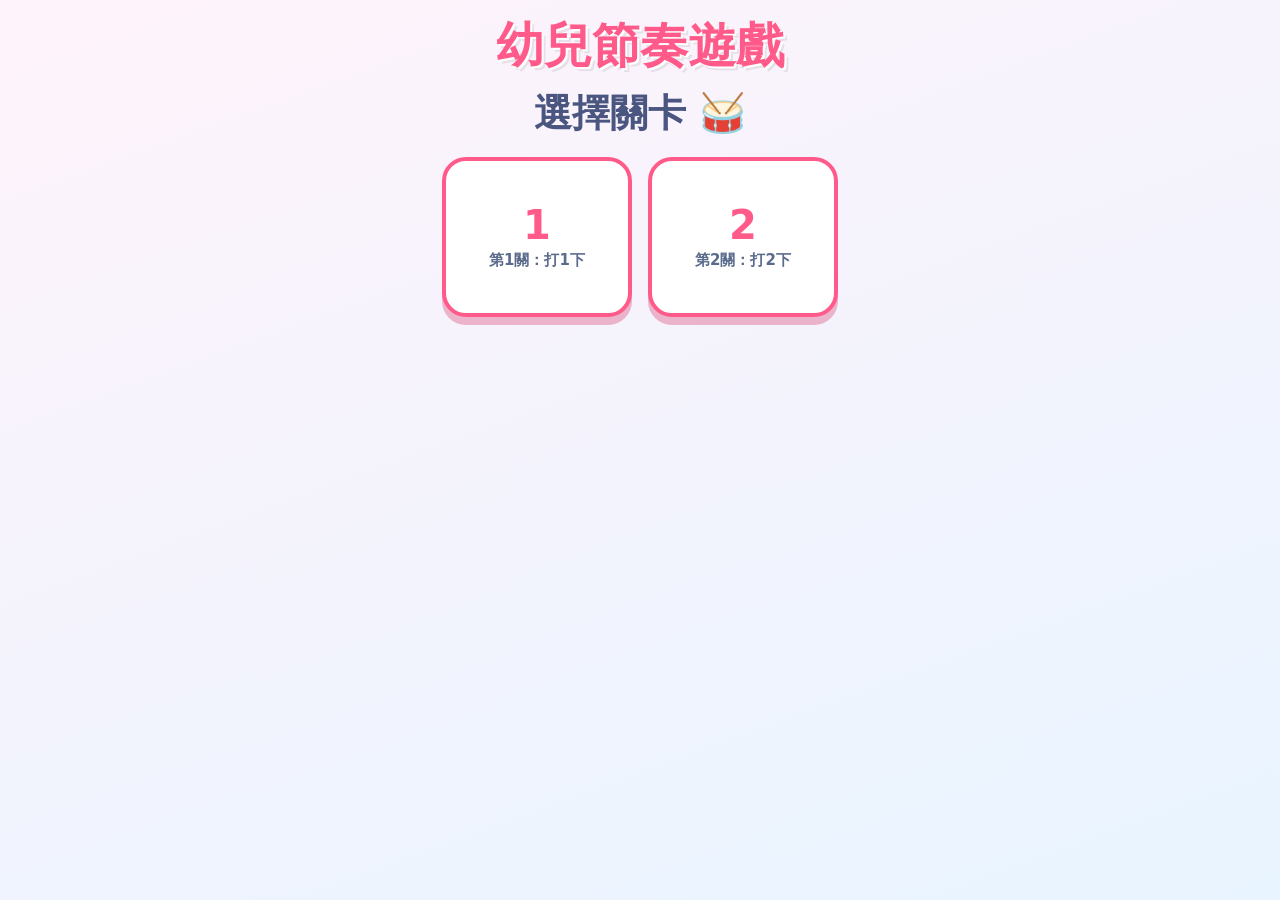
==== index.html @ 864e2a16 "修第二關麥克風沒訊號:resume 時喚醒被suspend的AudioContext、串流死掉就重開;加重連麥克風按鈕" ====
<!DOCTYPE html>
<html lang="zh-Hant">
<head>
  <meta charset="UTF-8" />
  <meta name="viewport" content="width=device-width, initial-scale=1.0, maximum-scale=1.0, user-scalable=no" />
  <title>幼兒節奏遊戲</title>
  <link rel="stylesheet" href="./css/style.css" />
</head>
<body>
  <canvas id="fxCanvas"></canvas>
  <div id="winBanner" hidden>🎉 太棒了！🎉</div>
  <div id="app">
    <h1 id="title">幼兒節奏遊戲</h1>
    <p id="hint">看到音符，打1下鼓！</p>

    <div id="levelMenu" hidden>
      <h2 class="menu-title">選擇關卡 🥁</h2>
      <div id="levelList"></div>
    </div>

    <div id="charPicker" class="char-picker"></div>

    <div id="stage" class="stage">
      <canvas id="noteCanvas" width="560" height="160"></canvas>
      <div id="face"></div>
      <div id="status">按「開始遊戲」，然後打1下鼓</div>
      <div class="meter">
        <div id="meterFill"></div>
        <div id="threshMark" title="打鼓超過這條線就會觸發"></div>
      </div>
      <div class="stage-btns">
        <button id="retryBtn" hidden>再玩1次</button>
        <button id="nextBtn" hidden>下一關 →</button>
      </div>
    </div>

    <div class="controls">
      <div class="sens-row">
        <span>不靈敏</span>
        <input id="sensitivity" type="range" min="0" max="1" step="0.01" value="0" />
        <span>很靈敏</span>
      </div>
      <button id="startBtn">開始遊戲</button>
      <div class="mini-row">
        <button id="menuBtn" type="button" class="mini-btn">☰ 選關</button>
        <button id="reconnectBtn" type="button" class="mini-btn">🎤 重連麥克風</button>
        <button id="testCheerBtn" type="button" class="mini-btn">🔊 試聽歡呼</button>
      </div>
    </div>

    <pre id="debug" hidden>診斷：尚未開始</pre>
  </div>

  <script type="module" src="./js/main.js"></script>
</body>
</html>
---- css/style.css ----
:root {
  --pink: #ff5a8a;
  --yellow: #ffd23f;
  --green: #3ddc97;
  --blue: #5b9bff;
  --bg1: #fff3fb;
  --bg2: #e8f4ff;
}

* { box-sizing: border-box; margin: 0; padding: 0; }

html, body {
  min-height: 100%;
  font-family: "PingFang TC", "Microsoft JhengHei", system-ui, sans-serif;
  background: linear-gradient(160deg, var(--bg1), var(--bg2));
  overflow-x: hidden;
  overflow-y: scroll;         /* 一律顯示捲軸，內容太高時才能上下捲 */
  user-select: none;
  -webkit-user-select: none;
}

#app {
  min-height: 100vh;
  display: flex;
  flex-direction: column;
  align-items: center;
  justify-content: flex-start; /* 從最上面開始排，內容再高也不會把標題頂出畫面外 */
  position: relative;
  padding: 14px 0 28px;
}

#title {
  font-size: clamp(28px, 5vw, 48px);
  color: var(--pink);
  text-shadow: 2px 2px 0 #fff, 4px 4px 0 rgba(0,0,0,.08);
  margin-bottom: 10px;
}

#hint {
  font-size: clamp(16px, 2.5vw, 22px);
  color: #6b7aa0;
  margin-bottom: 18px;
}

.stage {
  position: relative;
  width: min(90vw, 640px);
  background: #fff;
  border-radius: 32px;
  padding: 18px;
  box-shadow: 0 12px 40px rgba(120, 120, 200, .18);
  display: flex;
  flex-direction: column;
  align-items: center;
  gap: 8px;
  transition: transform .15s, box-shadow .3s;
}

/* 譜面 */
#noteCanvas {
  width: 100%;
  max-width: 560px;
  height: 110px;
  background: #f7f9ff;
  border-radius: 20px;
}

/* 角色圖 */
#face {
  width: clamp(100px, 16vw, 150px);
  height: clamp(120px, 19vw, 175px);
  line-height: 1;
  transition: transform .2s;
}
.char-media { display: block; width: 100%; height: 100%; object-fit: contain; }
/* 淡陰影，讓白色角色(如兔子)在淺背景上也看得清楚 */
img.char-media { filter: drop-shadow(0 3px 4px rgba(80, 80, 130, .28)); }
.char-emoji {
  display: flex; align-items: center; justify-content: center;
  height: 100%;
  font-size: clamp(110px, 22vw, 180px);
}

.stage.hitOnce #face { transform: scale(1.1) rotate(-6deg); }
/* 過關：舞台彩色閃爍 + 拉炮蹦跳，熱鬧一點 */
.stage.pass { animation: winGlow .55s ease-in-out infinite alternate; }
.stage.pass #face { animation: pop .5s ease, partyPulse .7s ease-in-out .5s infinite; }
@keyframes winGlow {
  from { box-shadow: 0 0 0 6px var(--green), 0 0 45px rgba(61,220,151,.55); }
  to   { box-shadow: 0 0 0 11px var(--yellow), 0 0 75px rgba(255,210,63,.85); }
}
@keyframes partyPulse {
  0%,100% { transform: scale(1) rotate(0); }
  50%     { transform: scale(1.18) rotate(6deg); }
}
.stage.fail  { box-shadow: 0 0 0 6px var(--pink), 0 12px 40px rgba(255,90,138,.35); }
.stage.fail  #face { animation: shake .5s ease; }
.stage.fail  .char-media { filter: grayscale(.5) opacity(.85); }

@keyframes pop { 0%{transform:scale(.6)} 60%{transform:scale(1.25)} 100%{transform:scale(1)} }
@keyframes shake { 0%,100%{transform:translateX(0)} 25%{transform:translateX(-12px)} 75%{transform:translateX(12px)} }

#status {
  font-size: clamp(20px, 3.2vw, 30px);
  font-weight: 800;
  color: #4a5680;
  min-height: 1.4em;
}

/* 音量條 */
.meter {
  position: relative;
  width: 100%;
  max-width: 560px;
  height: 18px;
  background: #eef1fa;
  border-radius: 10px;
  overflow: hidden;
}
#meterFill {
  height: 100%;
  width: 0%;
  background: linear-gradient(90deg, var(--green), var(--yellow), var(--pink));
  transition: width .05s linear;
}
/* 觸發線：音量條超過它就會觸發 */
#threshMark {
  position: absolute;
  top: -3px;
  bottom: -3px;
  left: 50%;
  width: 3px;
  background: #2b3a67;
  border-radius: 2px;
}
#threshMark::after {
  content: "打到這";
  position: absolute;
  top: -18px;
  left: 50%;
  transform: translateX(-50%);
  font-size: 11px;
  color: #2b3a67;
  white-space: nowrap;
}
/* 偵測到一下 → 整個舞台閃一下 */
.stage.flash { box-shadow: 0 0 0 8px var(--yellow), 0 12px 40px rgba(255,210,63,.6); }

.controls {
  display: flex;
  flex-direction: column;
  align-items: center;
  gap: 10px;
  margin-top: 8px;
}
.sens-row { display: flex; align-items: center; gap: 8px; color: #6b7aa0; font-size: 14px; }
input[type="range"] { width: 200px; }

button {
  font-size: clamp(20px, 3vw, 28px);
  font-weight: 800;
  color: #fff;
  background: var(--pink);
  border: none;
  border-radius: 999px;
  padding: 14px 40px;
  cursor: pointer;
  box-shadow: 0 6px 0 #d63e6e;
  transition: transform .08s;
}
button:active { transform: translateY(4px); box-shadow: 0 2px 0 #d63e6e; }
button:disabled { opacity: .6; cursor: default; }
#retryBtn { background: var(--blue); box-shadow: 0 6px 0 #3a72d6; }
#nextBtn { background: var(--green); box-shadow: 0 6px 0 #29b07a; }
#nextBtn:active { box-shadow: 0 2px 0 #29b07a; }
.stage-btns { display: flex; gap: 12px; flex-wrap: wrap; justify-content: center; }
.mini-btn {
  font-size: 15px; font-weight: 700;
  padding: 8px 18px;
  background: #eef1fa; color: #5b6b8c;
  box-shadow: 0 3px 0 #c7cfe6;
}

/* 關卡目錄 */
#levelMenu[hidden] { display: none; }
.menu-title {
  font-size: clamp(24px, 4vw, 38px);
  color: #4a5680;
  text-align: center;
  margin-bottom: 18px;
}
#levelList {
  display: flex;
  flex-wrap: wrap;
  gap: 16px;
  justify-content: center;
  max-width: min(92vw, 620px);
}
.level-card {
  all: unset;
  cursor: pointer;
  width: 150px;
  min-height: 120px;
  background: #fff;
  border: 4px solid var(--pink);
  border-radius: 24px;
  box-shadow: 0 8px 0 rgba(214, 62, 110, .35);
  display: flex;
  flex-direction: column;
  align-items: center;
  justify-content: center;
  gap: 6px;
  padding: 16px;
  transition: transform .1s;
}
.level-card:hover { transform: translateY(-3px); }
.level-card:active { transform: translateY(4px); box-shadow: 0 4px 0 rgba(214, 62, 110, .35); }
.level-card .lv-num {
  font-size: 40px;
  font-weight: 900;
  color: var(--pink);
  line-height: 1;
}
.level-card .lv-name { font-size: 15px; font-weight: 800; color: #5b6b8c; text-align: center; }

.mini-row { display: flex; gap: 10px; justify-content: center; flex-wrap: wrap; }

/* 角色選單 */
.char-picker {
  display: flex;
  gap: 10px;
  flex-wrap: wrap;
  justify-content: center;
  margin-bottom: 16px;
}
.char-btn {
  all: unset;
  cursor: pointer;
  display: flex;
  flex-direction: column;
  align-items: center;
  gap: 2px;
  padding: 8px 10px;
  background: #fff;
  border: 3px solid transparent;
  border-radius: 18px;
  box-shadow: 0 4px 12px rgba(120,120,200,.15);
  transition: transform .1s, border-color .15s;
}
.char-btn:hover { transform: translateY(-2px); }
.char-btn.active { border-color: var(--pink); }
.char-thumb { width: 46px; height: 46px; object-fit: contain; }
.char-thumb.char-emoji { font-size: 40px; height: 46px; }
.char-name { font-size: 13px; font-weight: 700; color: #5b6b8c; }

/* 診斷面板 */
#debug {
  margin-top: 14px;
  max-width: 90vw;
  font-size: 13px;
  line-height: 1.5;
  color: #3a4668;
  background: #ffffffcc;
  border: 1px dashed #b9c3e0;
  border-radius: 12px;
  padding: 8px 14px;
  white-space: pre-wrap;
  text-align: left;
}

/* 全螢幕彩帶 */
#fxCanvas {
  position: fixed;
  inset: 0;
  width: 100%;
  height: 100%;
  pointer-events: none;
}

/* 過關大字 */
#winBanner {
  position: fixed;
  top: 14%;
  left: 50%;
  transform: translateX(-50%);
  z-index: 50;
  pointer-events: none;
  font-size: clamp(40px, 9vw, 96px);
  font-weight: 900;
  color: #fff;
  text-shadow:
    0 0 0 #ff5a8a,
    3px 3px 0 #ffb03d,
    6px 6px 0 #3ddc97,
    9px 10px 24px rgba(0,0,0,.25);
  -webkit-text-stroke: 3px #ff5a8a;
  white-space: nowrap;
  animation: bannerIn .5s cubic-bezier(.2,1.5,.4,1), bannerWiggle 1s ease-in-out .5s infinite;
}
#winBanner[hidden] { display: none; }
@keyframes bannerIn {
  0%   { transform: translateX(-50%) scale(0) rotate(-15deg); }
  100% { transform: translateX(-50%) scale(1) rotate(0); }
}
@keyframes bannerWiggle {
  0%,100% { transform: translateX(-50%) scale(1) rotate(-3deg); }
  50%     { transform: translateX(-50%) scale(1.08) rotate(3deg); }
}
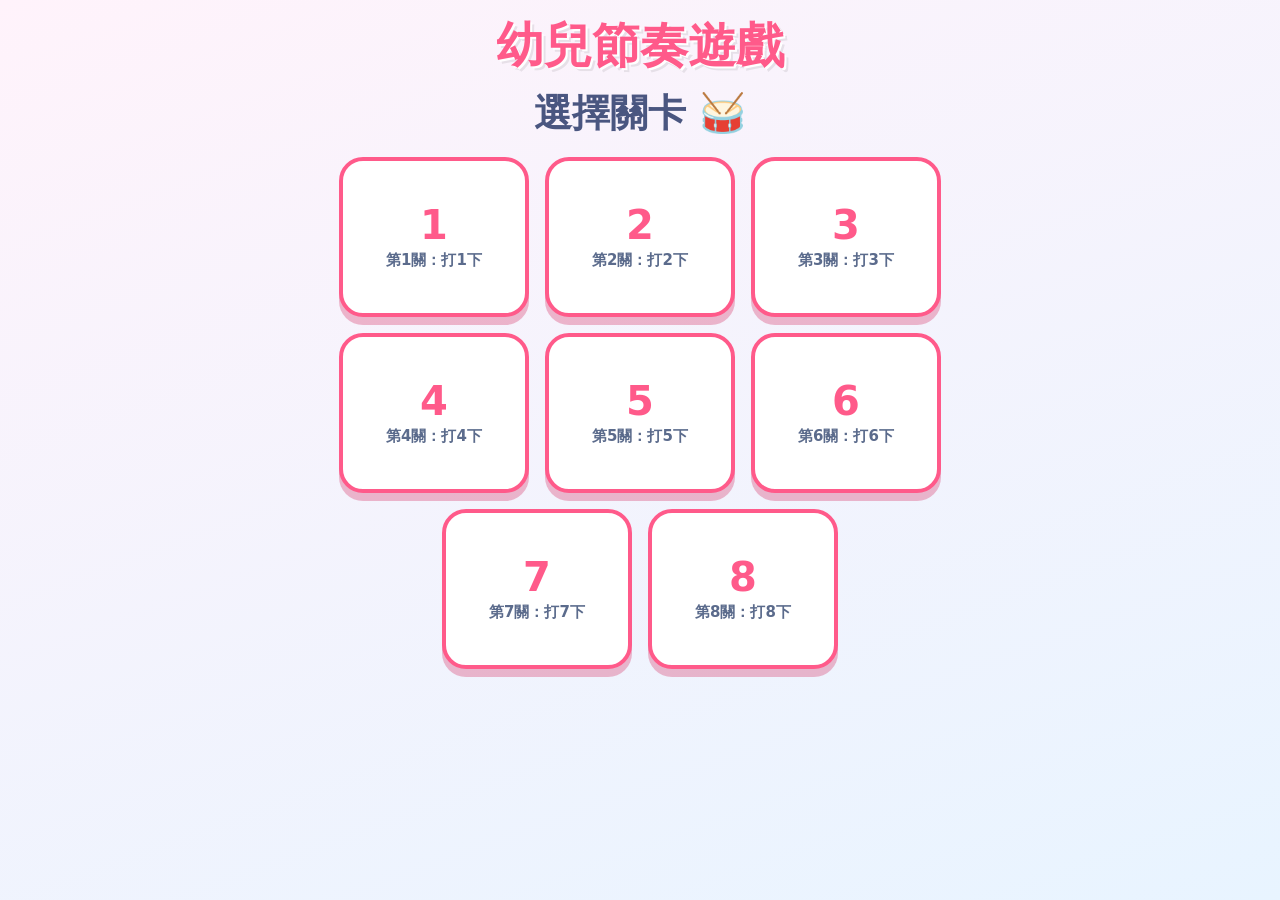
==== commit fca32292: "加 PWA:Service Worker離線快取+manifest+小鼓圖示+可加到主畫面(網路優先/離線用快取)" ====
--- a/index.html
+++ b/index.html
@@ -5,6 +5,12 @@
   <meta name="viewport" content="width=device-width, initial-scale=1.0, maximum-scale=1.0, user-scalable=no" />
   <title>幼兒節奏遊戲</title>
   <link rel="stylesheet" href="./css/style.css" />
+  <!-- PWA：可離線玩、可加到主畫面 -->
+  <link rel="manifest" href="./manifest.webmanifest" />
+  <meta name="theme-color" content="#ff5a8a" />
+  <link rel="apple-touch-icon" href="./icon-192.png" />
+  <meta name="apple-mobile-web-app-capable" content="yes" />
+  <meta name="apple-mobile-web-app-title" content="節奏遊戲" />
 </head>
 <body>
   <canvas id="fxCanvas"></canvas>
--- a/css/style.css
+++ b/css/style.css
@@ -65,23 +65,55 @@
   border-radius: 20px;
 }
 
-/* 角色圖 */
+/* 角色圖(可多隻並排＝該關要打幾下) */
 #face {
-  width: clamp(100px, 16vw, 150px);
-  height: clamp(120px, 19vw, 175px);
+  height: clamp(150px, 24vw, 215px);
+  max-width: 92vw;
+  display: flex;
+  gap: 8px;
+  align-items: flex-end;
+  justify-content: center;
   line-height: 1;
   transition: transform .2s;
 }
-.char-media { display: block; width: 100%; height: 100%; object-fit: contain; }
+/* 每隻：號碼牌在上、動物在下，直向排列不重疊 */
+.char-item {
+  position: relative;
+  height: 100%;
+  display: flex; flex-direction: column; align-items: center; justify-content: flex-end;
+  gap: 4px;
+}
+/* 兔子耳朵很高：號碼牌放兩耳之間、偏左(絕對定位覆在圖上) */
+/* 兔子圖縮小，上方留白給「全尺寸」號碼牌(跟其他動物一樣大)，放兩耳正上方、水平對齊兩耳間隙中心 */
+.char-item.char-rabbit .char-media { max-height: 72%; }
+.char-item.char-rabbit .char-num {
+  position: absolute;
+  top: 0;
+  left: 35%;
+  transform: translateX(-50%);
+}
+.char-media { display: block; flex: 1 1 auto; min-height: 0; height: auto; max-height: 100%; width: auto; max-width: clamp(90px, 15vw, 150px); object-fit: contain; }
+/* 號碼牌：每隻動物頭上寫自己是第幾隻 */
+.char-num {
+  flex-shrink: 0;
+  width: 44px;
+  height: 44px;
+  background: #fff;
+  border: 4px solid var(--pink);
+  border-radius: 8px;
+  display: flex; align-items: center; justify-content: center;
+  font-size: 28px; font-weight: 900; color: var(--pink);
+  box-shadow: 0 3px 6px rgba(0,0,0,.2);
+}
 /* 淡陰影，讓白色角色(如兔子)在淺背景上也看得清楚 */
 img.char-media { filter: drop-shadow(0 3px 4px rgba(80, 80, 130, .28)); }
 .char-emoji {
+  flex: 1 1 auto; min-height: 0;
   display: flex; align-items: center; justify-content: center;
-  height: 100%;
-  font-size: clamp(110px, 22vw, 180px);
-}
-
-.stage.hitOnce #face { transform: scale(1.1) rotate(-6deg); }
+  font-size: clamp(64px, 12vw, 120px);
+}
+
+/* 打到剛好那下不做任何變化，避免偷偷提示「打夠了」 */
 /* 過關：舞台彩色閃爍 + 拉炮蹦跳，熱鬧一點 */
 .stage.pass { animation: winGlow .55s ease-in-out infinite alternate; }
 .stage.pass #face { animation: pop .5s ease, partyPulse .7s ease-in-out .5s infinite; }
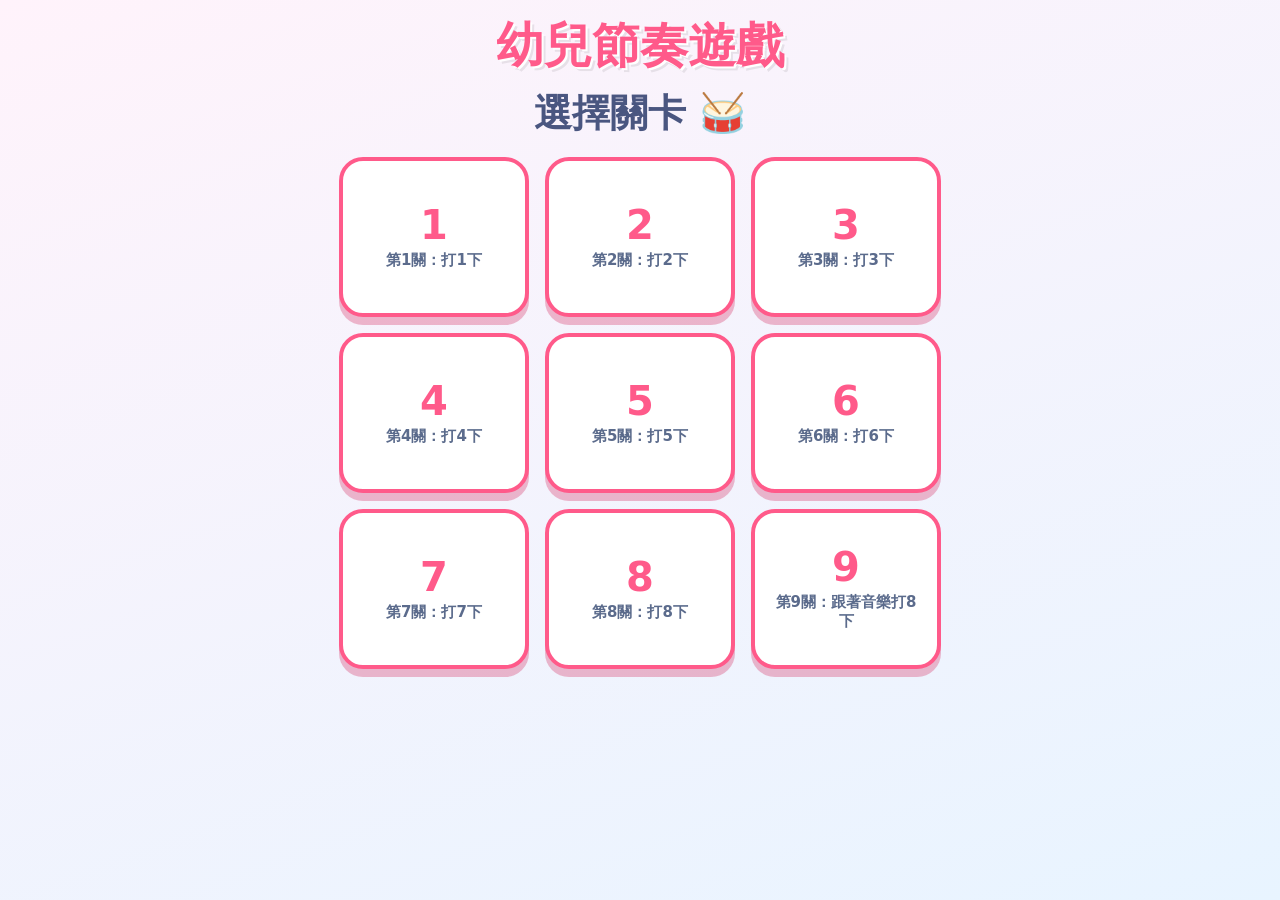
==== commit d1ce3519: "第9關跟拍模式:BPM10譜+合成音樂+半拍容許判定(每關可調)+預備拍倒數+拍點高亮 - mid2json:非鼓軌fallback、--tolerance/--music/--lead-in、最後一" ====
--- a/index.html
+++ b/index.html
@@ -27,6 +27,7 @@
     <div id="charPicker" class="char-picker"></div>
 
     <div id="stage" class="stage">
+      <div id="countdown" hidden></div>
       <canvas id="noteCanvas" width="560" height="160"></canvas>
       <div id="face"></div>
       <div id="status">按「開始遊戲」，然後打1下鼓</div>
--- a/css/style.css
+++ b/css/style.css
@@ -177,6 +177,24 @@
 }
 /* 偵測到一下 → 整個舞台閃一下 */
 .stage.flash { box-shadow: 0 0 0 8px var(--yellow), 0 12px 40px rgba(255,210,63,.6); }
+
+/* 跟拍關卡的預備拍倒數大字(蓋在舞台中央) */
+#countdown {
+  position: absolute;
+  inset: 0;
+  z-index: 20;
+  display: flex;
+  align-items: center;
+  justify-content: center;
+  pointer-events: none;
+  font-size: clamp(90px, 22vw, 200px);
+  font-weight: 900;
+  color: var(--blue);
+  text-shadow: 4px 4px 0 #fff, 8px 8px 0 rgba(0,0,0,.08);
+  animation: countPop .4s ease;
+}
+#countdown[hidden] { display: none; }
+@keyframes countPop { 0%{transform:scale(.4)} 70%{transform:scale(1.15)} 100%{transform:scale(1)} }
 
 .controls {
   display: flex;
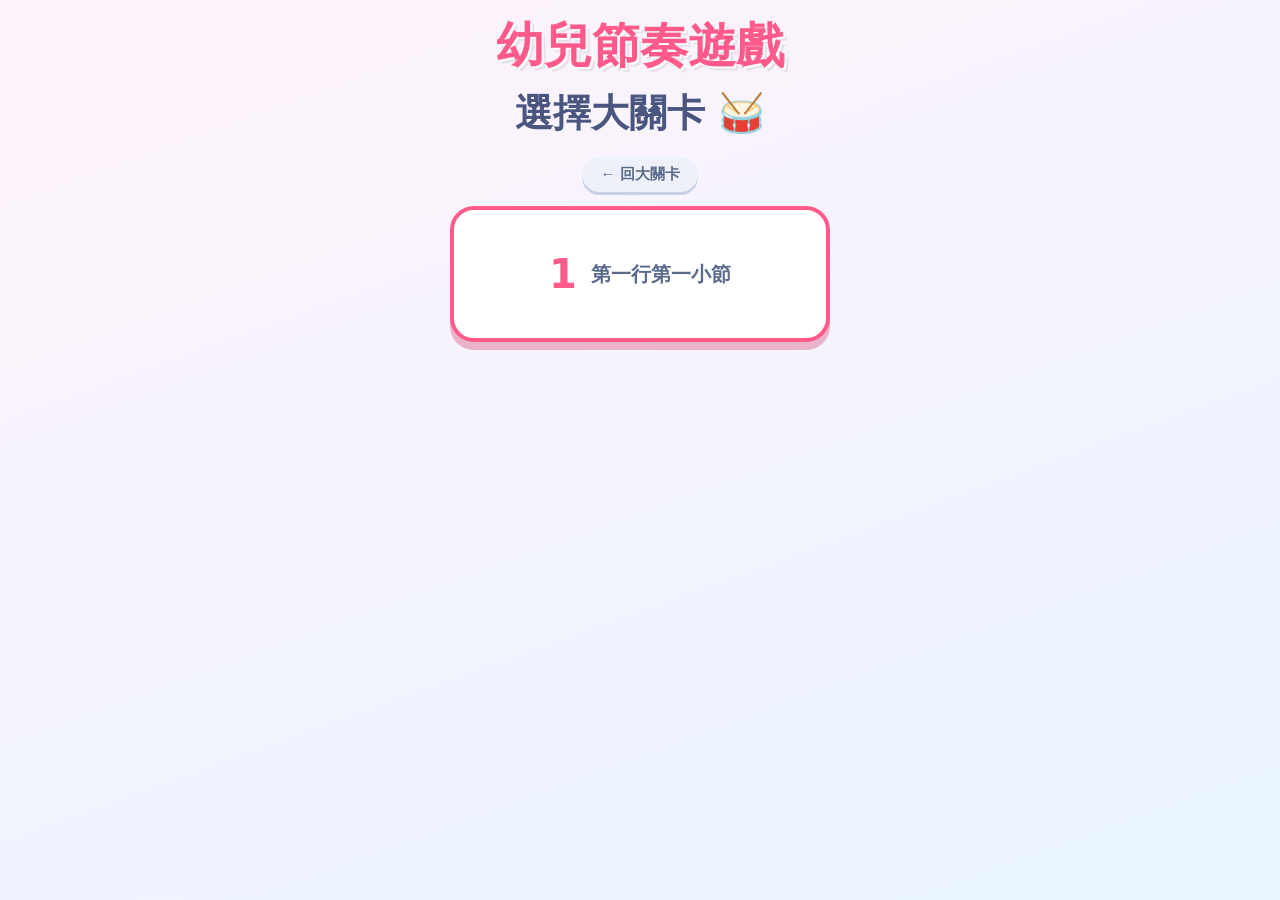
==== commit 63d5f111: "目錄改兩層:大關卡(章節)→小關卡,第一個大關卡「第一行第一小節」收1~18關;☰回目前章節,下一關限同章節 Co-Authored-By: Claude Fable 5 <noreply@anthr" ====
--- a/index.html
+++ b/index.html
@@ -20,7 +20,8 @@
     <p id="hint">看到音符，打1下鼓！</p>
 
     <div id="levelMenu" hidden>
-      <h2 class="menu-title">選擇關卡 🥁</h2>
+      <h2 class="menu-title">選擇大關卡 🥁</h2>
+      <button id="backToGroups" type="button" class="mini-btn" hidden>← 回大關卡</button>
       <div id="levelList"></div>
     </div>
 
@@ -30,6 +31,7 @@
       <div id="countdown" hidden></div>
       <canvas id="noteCanvas" width="560" height="160"></canvas>
       <div id="face"></div>
+      <canvas id="laneCanvas" width="560" height="150" hidden></canvas>
       <div id="status">按「開始遊戲」，然後打1下鼓</div>
       <div class="meter">
         <div id="meterFill"></div>
--- a/css/style.css
+++ b/css/style.css
@@ -13,7 +13,7 @@
   min-height: 100%;
   font-family: "PingFang TC", "Microsoft JhengHei", system-ui, sans-serif;
   background: linear-gradient(160deg, var(--bg1), var(--bg2));
-  overflow-x: hidden;
+  overflow-x: auto;           /* 寬譜關卡頁面會變寬，需要時可左右捲 */
   overflow-y: scroll;         /* 一律顯示捲軸，內容太高時才能上下捲 */
   user-select: none;
   -webkit-user-select: none;
@@ -64,6 +64,9 @@
   background: #f7f9ff;
   border-radius: 20px;
 }
+/* 寬譜關卡(音符多)：舞台跟著譜面變寬，音符維持原尺寸 */
+.stage.wide { width: fit-content; max-width: none; }
+.stage.wide #noteCanvas { height: 110px; }
 
 /* 角色圖(可多隻並排＝該關要打幾下) */
 #face {
@@ -178,6 +181,16 @@
 /* 偵測到一下 → 整個舞台閃一下 */
 .stage.flash { box-shadow: 0 0 0 8px var(--yellow), 0 12px 40px rgba(255,210,63,.6); }
 
+/* 太鼓達人式軌道(跟拍關卡遊戲中取代靜態角色列) */
+#laneCanvas {
+  width: 100%;
+  max-width: 560px;
+  height: 120px;
+  background: #fff8fb;
+  border-radius: 20px;
+}
+#laneCanvas[hidden] { display: none; }
+
 /* 跟拍關卡的預備拍倒數大字(蓋在舞台中央) */
 #countdown {
   position: absolute;
@@ -272,6 +285,10 @@
   line-height: 1;
 }
 .level-card .lv-name { font-size: 15px; font-weight: 800; color: #5b6b8c; text-align: center; }
+/* 大關卡(章節)卡片：橫向大卡 */
+.group-card { width: min(86vw, 340px); min-height: 96px; flex-direction: row; gap: 14px; }
+.group-card .lv-name { font-size: 20px; }
+#backToGroups { margin: 0 auto 14px; display: block; }
 
 .mini-row { display: flex; gap: 10px; justify-content: center; flex-wrap: wrap; }
 
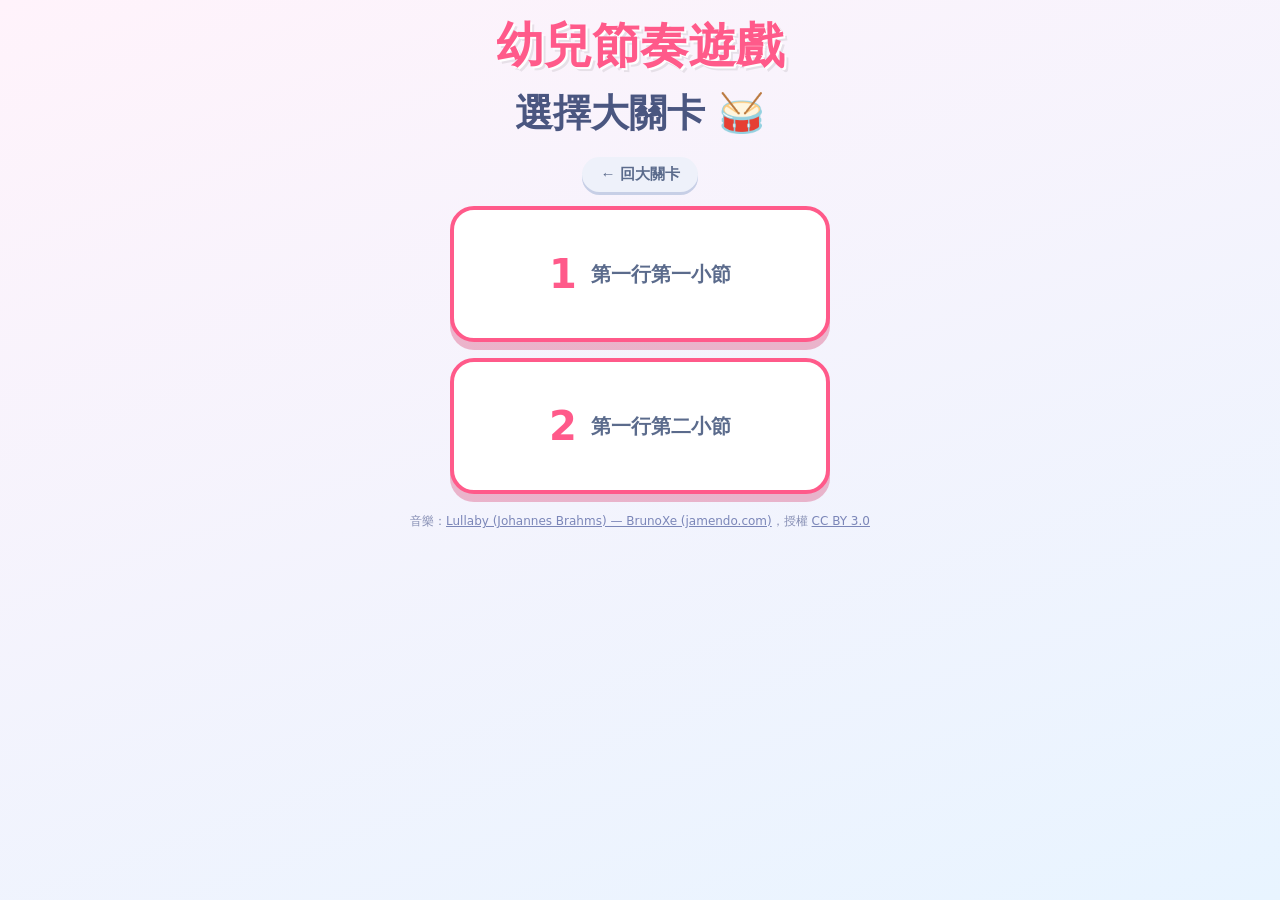
==== commit 643c654e: "第二大關卡音樂換成真兒歌「布拉姆斯搖籃曲」(Jamendo CC BY)+授權白名單放寬到CC BY並強制畫面標示 使用者說 Freesound 的曲子難聽(它是使用者上傳的音效庫不是配樂庫)→改挖 " ====
--- a/index.html
+++ b/index.html
@@ -58,6 +58,13 @@
     </div>
 
     <pre id="debug" hidden>診斷：尚未開始</pre>
+
+    <!-- 音樂出處：CC BY 授權要求「想知道音樂來源的人要找得到」，所以固定顯示在畫面上。
+         規矩與登記表見 docs/關卡音樂.md 與 sounds/music/source/來源與授權.md -->
+    <footer id="credits">
+      音樂：<a href="https://www.jamendo.com/track/379363" target="_blank" rel="noopener">Lullaby (Johannes Brahms) — BrunoXe (jamendo.com)</a>，授權
+      <a href="https://creativecommons.org/licenses/by/3.0/" target="_blank" rel="noopener">CC BY 3.0</a>
+    </footer>
   </div>
 
   <script type="module" src="./js/main.js"></script>
--- a/css/style.css
+++ b/css/style.css
@@ -86,6 +86,26 @@
   display: flex; flex-direction: column; align-items: center; justify-content: flex-end;
   gap: 4px;
 }
+/* 角色超過 8 隻(第19關「打12下」起)：一排最多 6 隻(手機 4 隻)，其餘換行，
+   角色與號碼牌一起縮小 → 12 隻也放得下，不會被畫面邊緣切掉 */
+#face.many {
+  flex-wrap: wrap;
+  height: auto;
+  min-height: clamp(150px, 24vw, 215px);
+  row-gap: 4px;
+  --per-row: 6;
+}
+#face.many .char-item {
+  flex: 0 0 calc((100% - (var(--per-row) - 1) * 8px) / var(--per-row));
+  min-width: 0;
+  height: clamp(84px, 13vw, 112px);
+}
+#face.many .char-media { max-width: 100%; }
+#face.many .char-num {
+  width: 30px; height: 30px; border-width: 3px; border-radius: 6px; font-size: 19px;
+}
+@media (max-width: 620px) { #face.many { --per-row: 4; } }
+
 /* 兔子耳朵很高：號碼牌放兩耳之間、偏左(絕對定位覆在圖上) */
 /* 兔子圖縮小，上方留白給「全尺寸」號碼牌(跟其他動物一樣大)，放兩耳正上方、水平對齊兩耳間隙中心 */
 .char-item.char-rabbit .char-media { max-height: 72%; }
@@ -373,3 +393,14 @@
   0%,100% { transform: translateX(-50%) scale(1) rotate(-3deg); }
   50%     { transform: translateX(-50%) scale(1.08) rotate(3deg); }
 }
+
+/* 音樂出處（CC BY 要求出處要找得到）：頁尾小字，不搶畫面 */
+#credits {
+  margin: 18px auto 8px;
+  max-width: 92vw;
+  font-size: 12px;
+  color: #8890b5;
+  text-align: center;
+  line-height: 1.6;
+}
+#credits a { color: #7b86b8; }
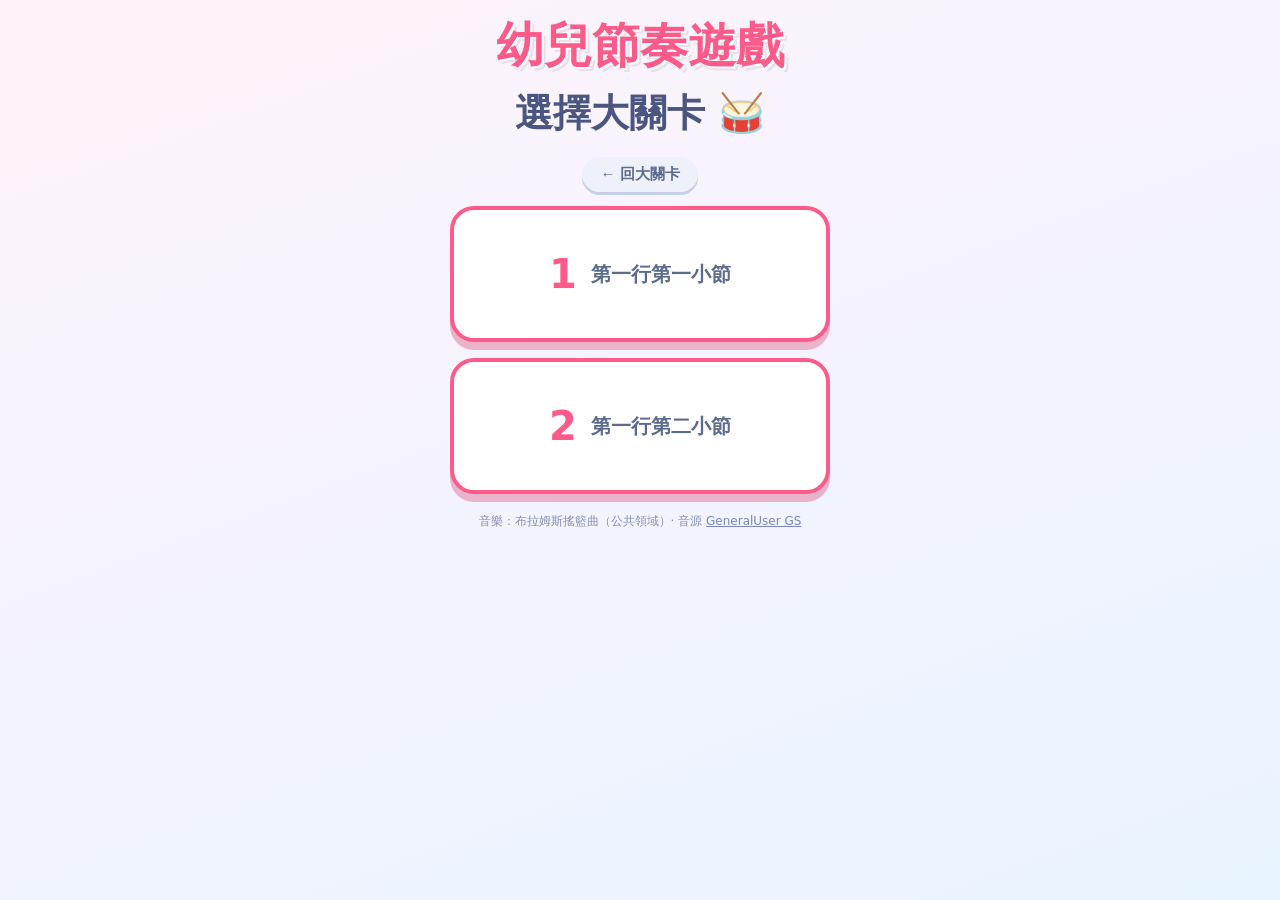
==== commit 109a975d: "第二大關卡音樂改走「自製兒歌MIDI+SoundFont離線render」:完全乾聲且音質專業(AI會議室5人決議) 使用者要「跟第一大關一樣乾淨」但又說我的正弦合成「像現場演奏、音質很差」→開AI會" ====
--- a/index.html
+++ b/index.html
@@ -62,8 +62,7 @@
     <!-- 音樂出處：CC BY 授權要求「想知道音樂來源的人要找得到」，所以固定顯示在畫面上。
          規矩與登記表見 docs/關卡音樂.md 與 sounds/music/source/來源與授權.md -->
     <footer id="credits">
-      音樂：<a href="https://www.jamendo.com/track/379363" target="_blank" rel="noopener">Lullaby (Johannes Brahms) — BrunoXe (jamendo.com)</a>，授權
-      <a href="https://creativecommons.org/licenses/by/3.0/" target="_blank" rel="noopener">CC BY 3.0</a>
+      音樂：布拉姆斯搖籃曲（公共領域）· 音源 <a href="https://github.com/mrbumpy409/GeneralUser-GS" target="_blank" rel="noopener">GeneralUser GS</a>
     </footer>
   </div>
 
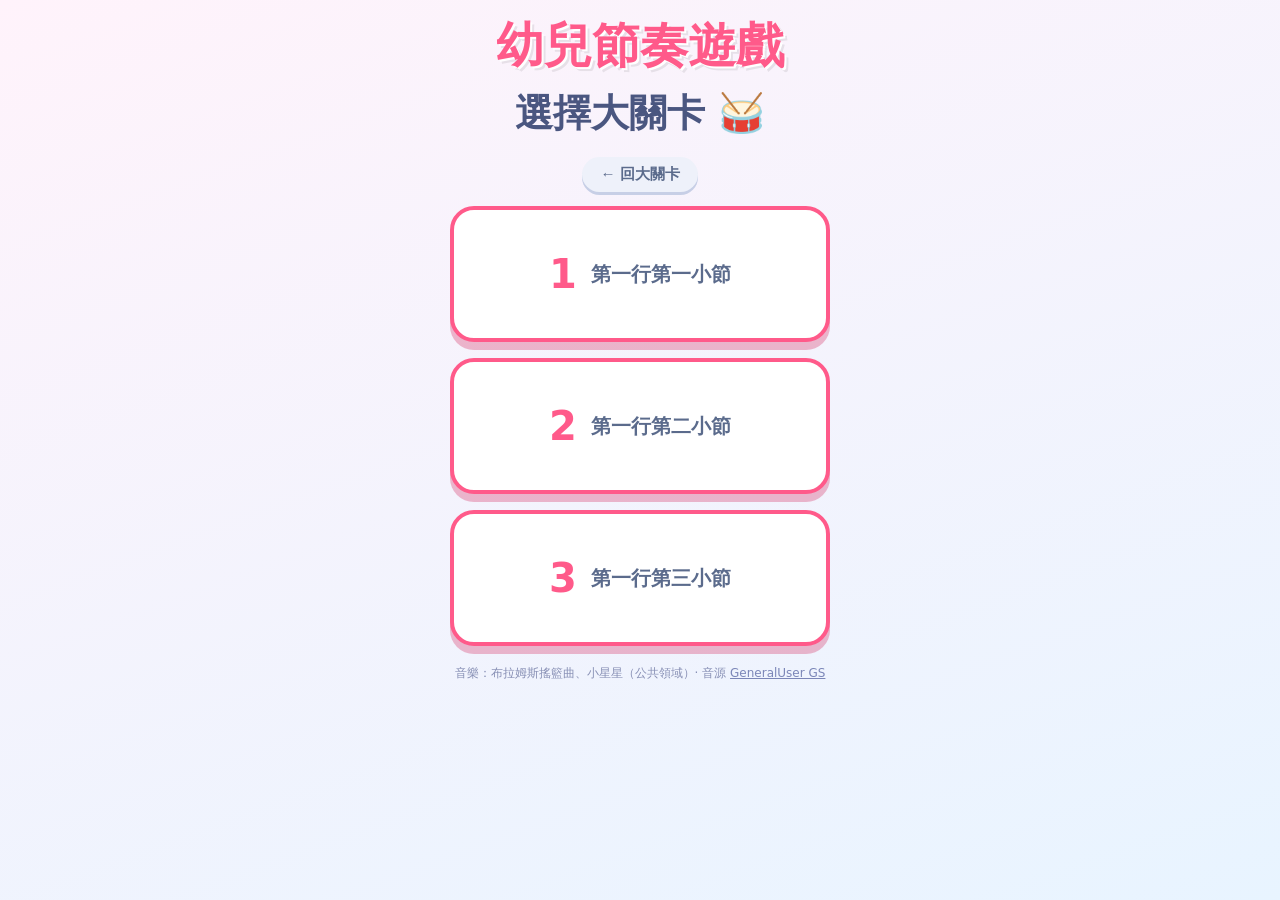
==== commit b4924cd5: "第三大關「第一行第三小節」level30~40：十六分音符全套＋章節音樂「小星星・尼龍吉他」 - 內容源=使用者 Logic 匯出 恩典.mid(每拍1234全打=一小節16下)：第30關數下數「打1" ====
--- a/index.html
+++ b/index.html
@@ -62,7 +62,7 @@
     <!-- 音樂出處：CC BY 授權要求「想知道音樂來源的人要找得到」，所以固定顯示在畫面上。
          規矩與登記表見 docs/關卡音樂.md 與 sounds/music/source/來源與授權.md -->
     <footer id="credits">
-      音樂：布拉姆斯搖籃曲（公共領域）· 音源 <a href="https://github.com/mrbumpy409/GeneralUser-GS" target="_blank" rel="noopener">GeneralUser GS</a>
+      音樂：布拉姆斯搖籃曲、小星星（公共領域）· 音源 <a href="https://github.com/mrbumpy409/GeneralUser-GS" target="_blank" rel="noopener">GeneralUser GS</a>
     </footer>
   </div>
 
